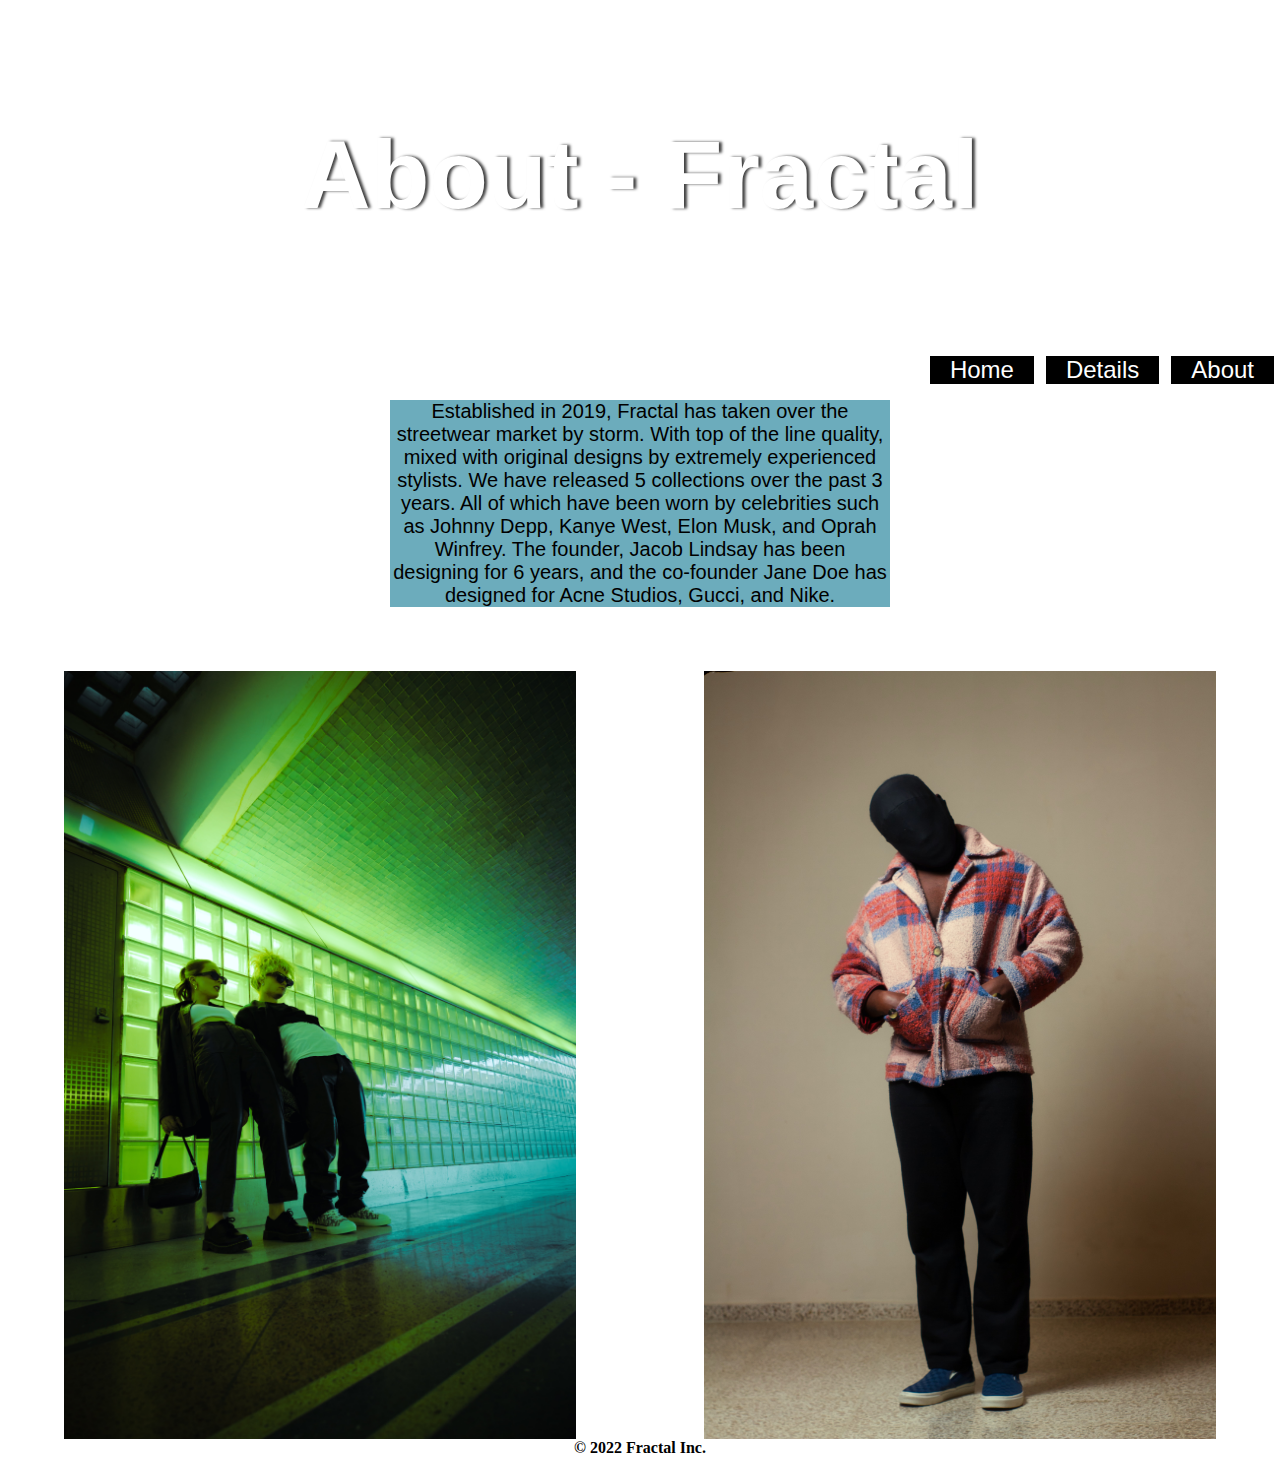
==== about.html @ 5576c9c0 "first commit" ====
<!DOCTYPE html>
<html lang="en">

<head>
    <meta charset="UTF-8">
    <meta http-equiv="X-UA-Compatible" content="IE=edge">
    <meta name="viewport" content="width=device-width, initial-scale=1.0">
    <link rel="stylesheet" href="css/style.css">
    <link rel="stylesheet" href="http://cdnjs.cloudflare.com/ajax/libs/font-awesome/4.7.0/css/font-awesome.min.css">
    <title>Fractal</title>
</head>

<body>

    <div class="main">

        <header>
            <div class="hero-about">
                <h1>About - Fractal</h1>
            </div>
    </div>
    <nav id="nav">
        <ul class="menu">
            <li class="menu-icon" onclick="toggleMenu()"><a href=#><i class="fa fa-bars"></i></a></li>
            <li><a href="index.html">Home</a></li>
            <li><a href="details.html">Details</a></li>
            <li><a href="about.html">About</a></li>
        </ul>
    </nav>
    </header>

    <div class="main">

        <div class="description-about">
            <p>
                Established in 2019, Fractal has taken over the streetwear market by storm.
                With top of the line quality, mixed with original designs by extremely experienced
                stylists. We have released 5 collections over the past 3 years. All of which have been
                worn by celebrities such as Johnny Depp, Kanye West, Elon Musk, and Oprah Winfrey.
                The founder, Jacob Lindsay has been designing for 6 years, and the co-founder Jane Doe
                has designed for Acne Studios, Gucci, and Nike.
            </p>
        </div>

        <div class="gallery-about">
            <img src="imgs/reed-geiger-doI5pAwhAkQ-unsplash.jpg" alt="Image by Geiger Reed on Unsplash.com">
            <img src="imgs/oswald-elsaboath-RsHv2SEZnMw-unsplash.jpg" alt="Image by Elsaboath Oswald on Unsplash.com">
        </div>


    </div>

    <div class="footer">
        <h4>&copy; 2022 Fractal Inc.
    </div>

</body>

<script type="text/javascript" src="script.js">

</script>

</html>
---- css/style.css ----
@import url('https://fonts.googleapis.com/css2?family=Josefin+Sans&display=swap');

* {   
    margin: 0;
    padding: 0;
}

.hero img {
    width: 100%;
    height: 400px;
    object-fit: cover;
    -webkit-transition: all 0.7s ease-in-out;
    transition: all 0.7s ease-in-out;
}

.hero {
    background-image: url(imgs/queens-IxbXILf6EyQ-unsplash.jpg);
    font-family: 'Josefin Sans', sans-serif;
    text-shadow: 3px 0 3px rgb(65, 65, 65);
    color: white;
    font-size: 7.2rem;
    width: 100%;
    background-size: cover;
    height: 300px;
    display: flex;
    justify-content: center;
    align-items: center;
    -webkit-transition: all 0.7s ease-in-out;
    transition: all 0.7s ease-in-out;
}
.hero-details {
    background-image: url(imgs/marcel-strauss-pWTSPGQtyZY-unsplash.jpg);
    font-family: 'Segoe UI', Tahoma, Geneva, Verdana, sans-serif;
    width: 100%;
    background-size:cover;
    background-position: 0 - 100;
    text-shadow: 3px 0 3px rgb(65, 65, 65);
    color: white;
    font-size: 3rem;
    height: 300px;
    display: flex;
    justify-content: center;
    align-items: center;
    -webkit-transition: all 0.7s ease-in-out;
    transition: all 0.7s ease-in-out;
}

.hero-about {
    background-image: url(imgs/omar-prestwich-jLEGurepDco-unsplash.jpg);
    font-family: 'Segoe UI', Tahoma, Geneva, Verdana, sans-serif;
    width: 100%;
    background-size:cover;
    background-position: 0px;
    text-shadow: 3px 0 3px rgb(65, 65, 65);
    color: white;
    font-size: 3rem;
    height: 350px;
    display: flex;
    justify-content: center;
    align-items: center;
    -webkit-transition: all 0.7s ease-in-out;
    transition: all 0.7s ease-in-out;
}

.menu{
    list-style-type: none;
    display: flex;
    justify-content: right;
    flex-wrap: wrap;
    margin-bottom: 10px;
    -webkit-transition: all 0.7s ease-in-out;
    transition: all 0.7s ease-in-out;
}

.menu li{
    border: 1px solid white;
    margin: 5px;
    background-color: rgb(0, 0, 0);
    -webkit-transition: all 0.7s ease-in-out;
    transition: all 0.7s ease-in-out;
}
.menu li a {
    text-align: center;
    color: white;
    background-color: rgb(0, 0, 0);
    font-family: 'Segoe UI', Tahoma, Geneva, Verdana, sans-serif;
    text-decoration: none;
    margin: 20px;
    font-size: 1.5rem;
    -webkit-transition: all 0.7s ease-in-out;
    transition: all 0.7s ease-in-out;
}
.menu-icon {
    display: none;
}

.description {
    display: flex;
    margin: auto;
    justify-content: center;
    width: 90%;
    font-size: 2.4rem;
    font-family: 'Segoe UI', Tahoma, Geneva, Verdana, sans-serif;
    background-color: rgba(220, 20, 60, 0.884);
    margin-bottom: 20px;
    color: white;
    text-shadow: 1px 0 4px rgb(27, 27, 27);
    text-align: center;
    -webkit-transition: all 0.7s ease-in-out;
    transition: all 0.7s ease-in-out;
}

.description-about {
    font-family: 'Segoe UI', Tahoma, Geneva, Verdana, sans-serif;
    width: 500px;
    margin: auto;
    font-size: 20px;
    text-align: center;
    background-color: rgba(0, 111, 139, 0.575);
    -webkit-transition: all 0.7s ease-in-out;
    transition: all 0.7s ease-in-out;
}

.description-details {
    font-family: 'Segoe UI', Tahoma, Geneva, Verdana, sans-serif;
    display: grid;
    grid-template-columns: repeat(1, 1fr);
    font-size: 1.4rem;
    gap: 20px;
    color: white;
    background-color: hsla(180, 100%, 27%, 0.329);
    text-align: center;
    text-shadow: 1px 0 8px black;
    -webkit-transition: all 0.7s ease-in-out;
    transition: all 0.7s ease-in-out;
}

.description-details img{
    width: 70%;
    height: 300px;
    object-fit: cover;
    -webkit-transition: all 0.7s ease-in-out;
    transition: all 0.7s ease-in-out;
}

.main-photo-details {
    height: 700px;
    width: 100%;
    background-image: url(imgs/autri-taheri-QAwtEAY6V8I-unsplash.jpg);
    text-align: center;
    display: flex;
    justify-content: center;
    align-items: center;
    background-size: cover;
    background-position: center;
    color: white;
    font-family: 'Segoe UI', Tahoma, Geneva, Verdana, sans-serif;
    font-size: 25px;
    -webkit-transition: all 0.7s ease-in-out;
    transition: all 0.7s ease-in-out;
}

.showcase-gallery{
    margin: 0;
    padding: 0;
    display: grid;
    gap: 20px;
    grid-template-columns: repeat(3, 1fr);
    -webkit-transition: all 0.7s ease-in-out;
    transition: all 0.7s ease-in-out;
}
.product-item {
    margin: 0;
    padding: 0;
    display: grid;
    justify-content: center;
    gap: 0px;
    grid-template-columns: repeat(1, 1fr);
    -webkit-transition: all 0.7s ease-in-out;
    transition: all 0.7s ease-in-out;
}

.product-item img{
    padding: 0;
    margin: 0;
    width: 100%;
    height: 300px;
    object-fit: cover;
    -webkit-transition: all 0.7s ease-in-out;
    transition: all 0.7s ease-in-out;
}

.product-title h4{
    text-align: center;
}

.showcase-item img{
    padding: 0;
    margin: 0;
    width: 100%;
    height: 80%;
    object-fit: cover;
    -webkit-transition: all 0.7s ease-in-out;
    transition: all 0.7s ease-in-out;
}

.showcase-gallery h4 {
    text-align: center;
    font-family: 'Josefin Sans', sans-serif;
    font-size: 40px;
    -webkit-transition: all 0.7s ease-in-out;
    transition: all 0.7s ease-in-out;
}

.gallery-about {
    margin-top: 5%;
    display: grid;
    grid-template-columns: repeat(2, 1fr);
    -webkit-transition: all 0.7s ease-in-out;
    transition: all 0.7s ease-in-out;
}
.gallery-about img {
    display: flex;
    margin: auto;  
    width: 80%;
    -webkit-transition: all 0.7s ease-in-out;
    transition: all 0.7s ease-in-out;
}

.footer {
    margin: auto;
    text-align: center;
    -webkit-transition: all 0.7s ease-in-out;
    transition: all 0.7s ease-in-out;
}


@media screen and (min-width:769px) and (max-width:1024px){
    .description{
        display: flex;
        justify-content: center;
        width: auto;
        font-size: 1.9rem;
        text-align: center;
        -webkit-transition: all 0.7s ease-in-out;
        transition: all 0.7s ease-in-out;
    }
    .hero{
        font-size: 7.3rem;
        height: 300px;
        -webkit-transition: all 0.7s ease-in-out;
        transition: all 0.7s ease-in-out;
    }
    .hero-details{
        font-size: 2rem;
        height: 250px;
        -webkit-transition: all 0.7s ease-in-out;
        transition: all 0.7s ease-in-out;
    }
    .description-details {
        grid-template-columns: repeat(1, 1fr);
        font-size: 1rem;
        -webkit-transition: all 0.7s ease-in-out;
        transition: all 0.7s ease-in-out;
    }
    .description-details img{
        width: 70%;
        height: 300px;
        object-fit: cover;
        gap: 0px;
        -webkit-transition: all 0.7s ease-in-out;
        transition: all 0.7s ease-in-out;
    }
    .hero-about{
        font-size: 2.6rem;
        height: 300px;
        -webkit-transition: all 0.7s ease-in-out;
        transition: all 0.7s ease-in-out;
    }
    .gallery-about img {
        width: 70%;
        -webkit-transition: all 0.7s ease-in-out;
        transition: all 0.7s ease-in-out;
    }

}

@media screen and (min-width:481px) and (max-width:768px) {
    .hero {
        font-size: 4rem;
        height: 200px;
        -webkit-transition: all 0.7s ease-in-out;
        transition: all 0.7s ease-in-out;
    }
    .showcase-gallery{
        grid-template-columns: repeat(1, 1fr);
        -webkit-transition: all 0.7s ease-in-out;
        transition: all 0.7s ease-in-out;
    }
    .showcase-gallery img{
        display: flex;
        justify-content: center;
        margin: auto;
        width: 60%;
        -webkit-transition: all 0.7s ease-in-out;
        transition: all 0.7s ease-in-out;
    }
    .description{
        display: flex;
        justify-content: center;
        width: auto;
        font-size: 1.5rem;
        text-align: center;
        -webkit-transition: all 0.7s ease-in-out;
        transition: all 0.7s ease-in-out;
    }
    .hero-details{
        font-size: 1.4rem;
        height: 200px;
        -webkit-transition: all 0.7s ease-in-out;
        transition: all 0.7s ease-in-out;
    }
    .description-details{
        font-size: 1.3rem;
        display: grid;
        grid-template-columns: repeat(1, 2fr);
        -webkit-transition: all 0.7s ease-in-out;
        transition: all 0.7s ease-in-out;
    }
    .description-details img{
        width:50%;
        height: 200px;
        -webkit-transition: all 0.7s ease-in-out;
        transition: all 0.7s ease-in-out;
    }
    .hero-about {
        height: 200px;
        font-size: 2rem;
        -webkit-transition: all 0.5s ease-in-out;
        transition: all 0.7s ease-in-out;
    }
    .gallery-about {
        grid-template-columns: repeat(1, 1fr);
        gap: 30px;
        -webkit-transition: all 0.7s ease-in-out;
        transition: all 0.7s ease-in-out;
    }
    .gallery-about img{
        width: 70%;
        -webkit-transition: all 0.7s ease-in-out;
        transition: all 0.7s ease-in-out;
    }
}

@media screen and (min-width:320px) and (max-width:480px) {
    .menu-icon {
        display: block;
        width: 25px;
        -webkit-transition: all 0.7s ease-in-out;
        transition: all 0.7s ease-in-out;
    }
    .menu li{
        flex-basis: 100%;
        border: 2px solid white;
        -webkit-transition: all 0.7s ease-in-out;
        transition: all 0.7s ease-in-out;       
    }
    nav {
        height: 50px;
        overflow: hidden;
        -webkit-transition: all 0.5s ease-in-out;
        transition: all 0.7s ease-in-out;
    }
    .nav-expanded {
        height: 170px;  
        -webkit-transition: all 0.7s ease-in-out;
        transition: all 0.7s ease-in-out; 
    }
    .hero{
        font-size: 40px;
        height: 120px;
        -webkit-transition: all 0.7s ease-in-out;
        transition: all 0.7s ease-in-out;
    }
    .hero-details{
        font-size: 1.1rem;
        height: 100px;
        -webkit-transition: all 0.7s ease-in-out;
        transition: all 0.7s ease-in-out;
    }
    .description{
        display: flex;
        justify-content: center;
        width: auto;
        font-size: 1.5rem;
        text-align: center;
        -webkit-transition: all 0.7s ease-in-out;
        transition: all 0.7s ease-in-out;
    }
    .description-details {
        grid-template-columns: repeat(1, 1fr);
        gap: 10px;
        text-align: center;
        font-size: 0.87rem;
        -webkit-transition: all 0.7s ease-in-out;
        transition: all 0.7s ease-in-out;
    }
    .description-details img{
        width: 70%;
        height: 200px;
        -webkit-transition: all 0.7s ease-in-out;
        transition: all 0.7s ease-in-out;
    }
    .showcase-gallery{
        grid-template-columns: repeat(1, 1fr);
        margin: 0px;
        -webkit-transition: all 0.7s ease-in-out;
        transition: all 0.7s ease-in-out;
    }
    .showcase-gallery img{
        display: flex;
        justify-content: center;
        margin: auto;
        width: 80%;
        -webkit-transition: all 0.7s ease-in-out;
        transition: all 0.7s ease-in-out;
    }
    .footer{
        margin-top: 40%;
    }
    .hero-about{
        text-align: center;
        font-size: 1.3rem;
        height: 150px;
        -webkit-transition: all 0.7s ease-in-out;
        transition: all 0.7s ease-in-out;
    }
    .gallery-about {
        grid-template-columns: repeat(1, 1fr);
        gap: 20px;
        -webkit-transition: all 0.7s ease-in-out;
        transition: all 0.7s ease-in-out;
    }
    .gallery-about img{
        width: 75%;
        -webkit-transition: all 0.7s ease-in-out;
        transition: all 0.7s ease-in-out;
    }
    .description-about {
        width: 90%;
        -webkit-transition: all 0.7s ease-in-out;
        transition: all 0.7s ease-in-out;
    }


}
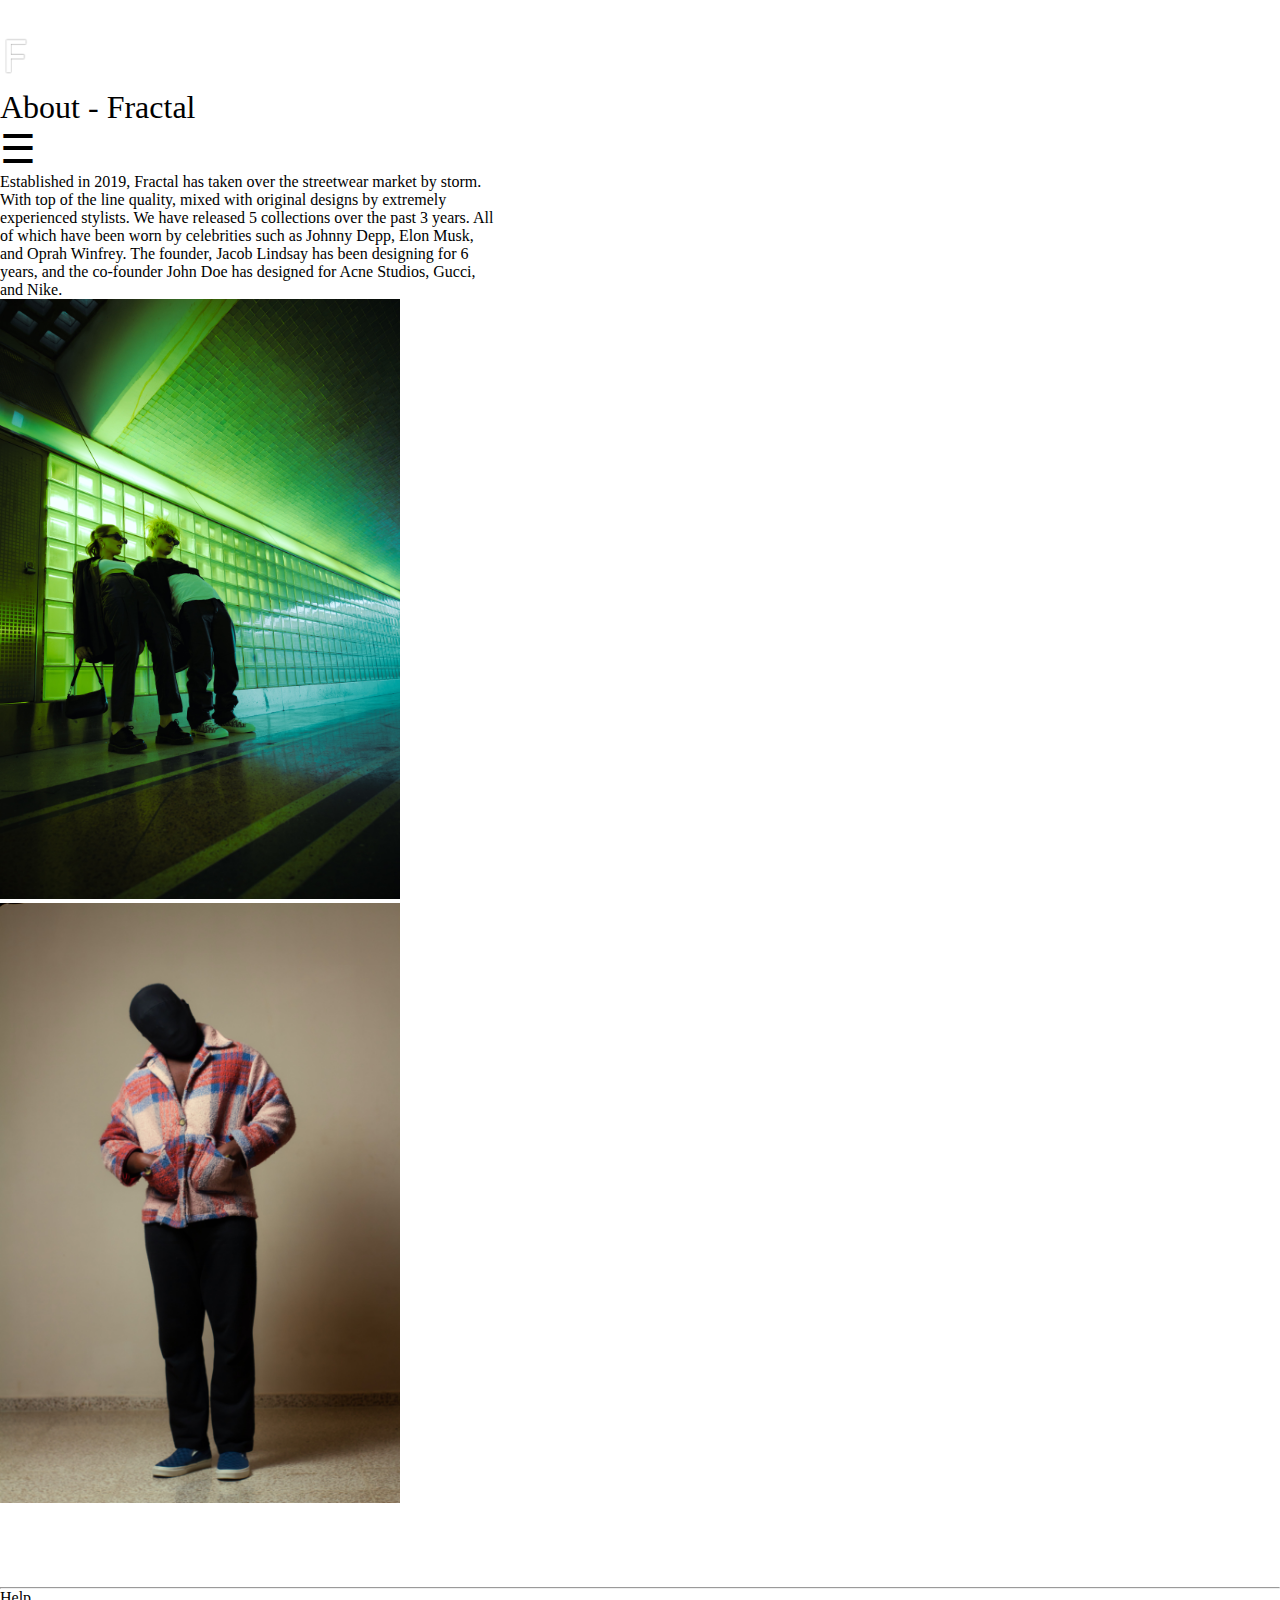
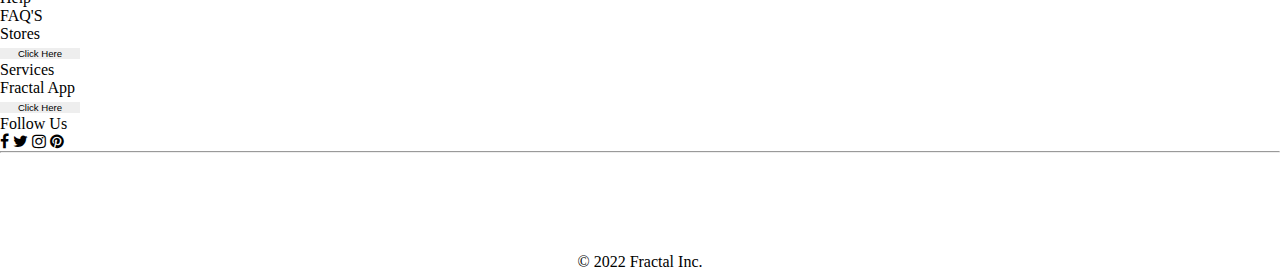
==== commit 6150c51b: "publishing site" ====
--- a/about.html
+++ b/about.html
@@ -5,8 +5,11 @@
     <meta charset="UTF-8">
     <meta http-equiv="X-UA-Compatible" content="IE=edge">
     <meta name="viewport" content="width=device-width, initial-scale=1.0">
+    <link href="https://cdn.jsdelivr.net/npm/bootstrap@5.0.2/dist/css/bootstrap.min.css" rel="stylesheet"
+        integrity="sha384-EVSTQN3/azprG1Anm3QDgpJLIm9Nao0Yz1ztcQTwFspd3yD65VohhpuuCOmLASjC" crossorigin="anonymous">
     <link rel="stylesheet" href="css/style.css">
     <link rel="stylesheet" href="http://cdnjs.cloudflare.com/ajax/libs/font-awesome/4.7.0/css/font-awesome.min.css">
+    <link rel="icon" href="imgs/Fractal-F2x.png">
     <title>Fractal</title>
 </head>
 
@@ -14,45 +17,116 @@
 
     <div class="main">
 
-        <header>
-            <div class="hero-about">
-                <h1>About - Fractal</h1>
+
+        <div id="top" class="container-fluid">
+            <div class="row">
+                <div class="col-sm-3">
+                    <a href="index.html">
+                        <img class="d-block img-fluid" id="icon-fractal" src="imgs/Fractal-F2x.png" alt="" width="30px">
+                    </a>
+                </div>
             </div>
-    </div>
-    <nav id="nav">
-        <ul class="menu">
-            <li class="menu-icon" onclick="toggleMenu()"><a href=#><i class="fa fa-bars"></i></a></li>
-            <li><a href="index.html">Home</a></li>
-            <li><a href="details.html">Details</a></li>
-            <li><a href="about.html">About</a></li>
-        </ul>
-    </nav>
-    </header>
-
-    <div class="main">
-
-        <div class="description-about">
-            <p>
-                Established in 2019, Fractal has taken over the streetwear market by storm.
-                With top of the line quality, mixed with original designs by extremely experienced
-                stylists. We have released 5 collections over the past 3 years. All of which have been
-                worn by celebrities such as Johnny Depp, Kanye West, Elon Musk, and Oprah Winfrey.
-                The founder, Jacob Lindsay has been designing for 6 years, and the co-founder Jane Doe
-                has designed for Acne Studios, Gucci, and Nike.
-            </p>
         </div>
 
-        <div class="gallery-about">
-            <img src="imgs/reed-geiger-doI5pAwhAkQ-unsplash.jpg" alt="Image by Geiger Reed on Unsplash.com">
-            <img src="imgs/oswald-elsaboath-RsHv2SEZnMw-unsplash.jpg" alt="Image by Elsaboath Oswald on Unsplash.com">
+        <div id="mySidenav" class="sidenav">
+            <h1 class="text-center" id="hero">Fractal</h1>
+            <a href="javascript:void(0)" class="closebtn" onclick="closeNav()">&times;
+            </a>
+            <a class="active" href="index.html">Home</a>
+            <a href="about.html">About</a>
+            <a href="products.html">Products</a>
+            <a href="help.html">Help</a>
+            <a href="services.html">Services</a>
         </div>
 
 
-    </div>
 
-    <div class="footer">
-        <h4>&copy; 2022 Fractal Inc.
-    </div>
+        <div id="main">
+
+            <div class="text-center">
+                <h1>About - Fractal</h1>
+            </div>
+
+            <div class="container-fluid">
+                <div class="row">
+                    <div class="col-sm-2">
+                        <span id="sidebar" style="font-size: 40px; cursor: pointer;" onclick="openNav()">&#9776</span>
+                    </div>
+                </div>
+            </div>
+
+            <div class="topnav" id="myTopnav">
+                <a class="active" href="index.html"><img src="imgs/Fractal-F2x.png" alt="" width="20px"></a>
+                <a href="about.html">About</a>
+                <a href="products.html">Products</a>
+                <a href="help.html">Help</a>
+                <a href="services.html">Services</a>
+                <a href="javascript:void(0);" class="icon" onclick="toggleMenu()"><i class="fa fa-bars"></i></a>
+            </div>
+
+
+            <div class="main">
+
+                <div id="description-about" class="container-fluid">
+                    <p class="text-start">
+                        Established in 2019, Fractal has taken over the streetwear market by storm.
+                        With top of the line quality, mixed with original designs by extremely experienced
+                        stylists. We have released 5 collections over the past 3 years. All of which have been
+                        worn by celebrities such as Johnny Depp, Elon Musk, and Oprah Winfrey.
+                        The founder, Jacob Lindsay has been designing for 6 years, and the co-founder John Doe
+                        has designed for Acne Studios, Gucci, and Nike.
+                    </p>
+                </div>
+
+
+                <div class="container-fluid">
+                    <div class="row">
+                        <div class="col-sm-6">
+                            <img class="mx-auto d-block img-fluid" src="imgs/reed-geiger-doI5pAwhAkQ-unsplash.jpg"
+                                alt="Image by Geiger Reed on Unsplash.com" width="400px">
+                        </div>
+                        <div class="col-sm-6">
+                            <img class="mx-auto d-block img-fluid" src="imgs/oswald-elsaboath-RsHv2SEZnMw-unsplash.jpg"
+                                alt="Image by Elsaboath Oswald on Unsplash.com" width="400px">
+
+                        </div>
+                    </div>
+                </div>
+
+                <div id="bottom-nav" class="container-fluid">
+                    <hr>
+                    <div class="row">
+                        <div class="col-sm-4 text-center">
+                            <p>Help</p>
+                            <p>FAQ'S</p>
+                            <p>Stores</p>
+                            <a href="help.html"><button id="btn-bottom-nav" type="button" class="btn btn-dark">Click Here</button></a>
+                        </div>
+                        <div class="col-sm-4 text-center">
+                            <p>Services</p>
+                            <p>Fractal App</p>
+                            <a href="services.html"><button id="btn-bottom-nav" type="button" class="btn btn-dark">Click Here</button></a>
+                        </div>
+                        <div class="col-sm-4 text-center">
+                            <p>Follow Us</p>
+                            <div class="icons">
+                                <a id="icon" href="#" class="fa fa-facebook"></a>
+                                <a id="icon" href="#" class="fa fa-twitter"></a>
+                                <a id="icon" href="#" class="fa fa-instagram"></a>
+                                <a id="icon" href="#" class="fa fa-pinterest"></a>
+                            </div>
+                        </div>
+                    </div>
+                    <hr>
+                </div>
+
+
+
+            </div>
+
+            <div class="footer">
+                <h4>&copy; 2022 Fractal Inc.
+            </div>
 
 </body>
 
--- a/css/style.css
+++ b/css/style.css
@@ -1,456 +1,504 @@
-@import url('https://fonts.googleapis.com/css2?family=Josefin+Sans&display=swap');
-
-* {   
+* {
     margin: 0;
     padding: 0;
-}
-
-.hero img {
-    width: 100%;
-    height: 400px;
+    box-sizing: border-box;
+}
+
+h1,
+h2,
+h3,
+h4,
+h5,
+h6,
+p {
+    font-weight: 200;
+}
+
+#top {
+    margin-top: 2rem;
+}
+
+a {
+    text-decoration: none;
+    color: black;
+}
+
+.topnav {
+    overflow: hidden;
+    background-color: #333;
+}
+
+.topnav a {
+    float: left;
+    display: block;
+    color: #f2f2f2;
+    text-align: center;
+    padding: 14px 16px;
+    text-decoration: none;
+    font-size: 17px;
+    height: 3.5rem;
+}
+
+.topnav a:hover {
+    background-color: #ddd;
+    color: black;
+}
+
+.topnav a.active {
+    color: white;
+}
+
+.topnav .icon {
+    display: none;
+}
+
+@media screen and (max-width: 600px) {
+    .topnav a:not(:first-child) {
+        display: none;
+    }
+
+    .topnav a.icon {
+        float: right;
+        display: block;
+    }
+
+    #sidebar {
+        display: none;
+    }
+}
+
+@media screen and (max-width: 600px) {
+    .topnav.responsive.icon {
+        position: absolute;
+        right: 0;
+        top: 0;
+    }
+
+    .topnav.responsive a {
+        float: none;
+        display: block;
+        text-align: left;
+    }
+
+    #top {
+        display: none;
+    }
+}
+
+@media screen and (min-width: 600px) {
+    .topnav {
+        display: none;
+    }
+}
+
+.sidenav {
+    height: 100%;
+    width: 0;
+    position: fixed;
+    z-index: 1;
+    top: 0;
+    left: 0;
+    background-color: #111;
+    overflow-x: hidden;
+    transition: 0.5s;
+    padding-top: 60px;
+}
+
+.sidenav a {
+    padding: 12px 12px 12px 32px;
+    text-decoration: none;
+    font-size: 25px;
+    color: #818181;
+    display: block;
+    transition: 0.3s;
+}
+
+.sidenav a:hover {
+    color: #f1f1f1;
+}
+
+.sidenav .closebtn {
+    position: absolute;
+    top: 0;
+    right: 25px;
+    font-size: 36px;
+    margin-left: 50px;
+}
+
+#video-hero {
+    position: relative;
+    right: 0;
+    bottom: 0;
+    min-width: 100%;
+    min-height: 100%;
+}
+
+#img-gallery {
+    width: 40%;
+    margin-top: 2rem;
+    border-radius: 10%;
+}
+
+#gallery-jewlery {
+    margin-bottom: 40px;
+}
+
+#gallery {
+    margin-top: 4rem;
+}
+
+#text-hidden {
+    opacity: 0;
+    font-size: 2rem;
+    font-weight: 200;
+}
+
+#img-gallery:hover+#text-hidden {
+    opacity: 100;
+    transition: all 1s ease;
+}
+
+#img-gallery:hover {
+    cursor: pointer;
+    animation: img-hover 3s ease-in-out;
+}
+
+@keyframes img-hover {
+    0% {
+        color: #111;
+    }
+
+    50% {
+        color: #111;
+    }
+}
+
+.content {
+    position: static;
+    bottom: 64%;
+    color: white;
+    width: 100%;
+    text-align: center;
+}
+
+#img-shoe {
+    margin-top: 2rem;
+    margin-bottom: 2rem;
+}
+
+#icon {
+    color: black;
+    text-decoration: none;
+}
+
+#bottom-nav {
+    margin-top: 5rem;
+}
+
+#btn-bottom-nav {
+    width: 5rem;
+    font-size: 0.6rem;
+    background-color: #11111112;
+    border: none;
+    color: black;
+}
+
+.dark-mode {
+    background-color: #111;
+    color: #ddd;
+    transition: 0.5s all ease-in-out;
+}
+
+#btn-dark-mode {
+    width: 80px;
+    font-size: 0.5rem;
+}
+
+header {
+    margin-bottom: 2rem;
+}
+
+.content h1 {
+    font-size: 4rem;
+}
+
+#img-footer {
     object-fit: cover;
-    -webkit-transition: all 0.7s ease-in-out;
-    transition: all 0.7s ease-in-out;
-}
-
-.hero {
-    background-image: url(imgs/queens-IxbXILf6EyQ-unsplash.jpg);
-    font-family: 'Josefin Sans', sans-serif;
-    text-shadow: 3px 0 3px rgb(65, 65, 65);
-    color: white;
-    font-size: 7.2rem;
-    width: 100%;
-    background-size: cover;
-    height: 300px;
+    height: 500px;
+}
+
+.container:hover {
+    opacity: 80%;
+    text-align: center;
+    cursor: pointer;
+    transition: all 0.5s ease-in-out;
+}
+
+#product-header-image {
+    width: 100%;
+    height: 60vh;
+    object-fit: cover;
+    object-position: center;
+}
+
+
+.product {
+    position: relative;
+    overflow: hidden;
+    padding: 20px;
+}
+
+.product-category {
+    padding: 0 10vw;
+    font-size: 30px;
+    font-weight: 500;
+    margin-bottom: 40px;
+}
+
+.product-container {
+    padding: 0 10vw;
+    display: flex;
+    overflow-x: auto;
+    scroll-behavior: smooth;
+}
+
+.product-container::-webkit-scrollbar {
+    display: none;
+}
+
+.product-card {
+    flex: 0 0 auto;
+    width: 250px;
+    height: 450px;
+    margin-right: 40px;
+}
+
+.product-image {
+    position: relative;
+    width: 100%;
+    height: 140px;
+    overflow: hidden;
+}
+
+.product-thumb {
+    width: 100%;
+    height: 100%;
+    object-fit: cover;
+}
+
+.discount-tag {
+    position: absolute;
+    background-color: #fff;
+    padding: 5px;
+    border-radius: 5px;
+    color: blue;
+    right: 10px;
+    top: 10px;
+}
+
+#card-btn {
+    position: absolute;
+    bottom: 10px;
+    left: 50%;
+    transform: translateX(-50%);
+    padding: 10px;
+    width: 90%;
+    border: none;
+    outline: none;
+    background: #fff;
+    color: #111;
+    border-radius: 5px;
+    transition: 0.5s;
+    cursor: pointer;
+    opacity: 0;
+}
+
+.product-card:hover #card-btn {
+    opacity: 1;
+}
+
+.product-info {
+    width: 100%;
+    padding-top: 10px;
+}
+
+.product-short-description {
+    width: 100%;
+    line-height: 20px;
+    overflow: hidden;
+    opacity: 0.5;
+    margin: 5px 0;
+}
+
+.price {
+    font-weight: 900;
+    font-size: 20px;
+}
+
+.actual-price {
+    margin-left: 20px;
+    opacity: 0.5;
+    text-decoration: line-through;
+}
+
+.pre-btn,
+.nxt-btn {
+    border: none;
+    width: 5vw;
+    position: absolute;
+    bottom: 50%;
     display: flex;
     justify-content: center;
     align-items: center;
-    -webkit-transition: all 0.7s ease-in-out;
-    transition: all 0.7s ease-in-out;
-}
-.hero-details {
-    background-image: url(imgs/marcel-strauss-pWTSPGQtyZY-unsplash.jpg);
-    font-family: 'Segoe UI', Tahoma, Geneva, Verdana, sans-serif;
-    width: 100%;
-    background-size:cover;
-    background-position: 0 - 100;
-    text-shadow: 3px 0 3px rgb(65, 65, 65);
-    color: white;
-    font-size: 3rem;
-    height: 300px;
-    display: flex;
-    justify-content: center;
-    align-items: center;
-    -webkit-transition: all 0.7s ease-in-out;
-    transition: all 0.7s ease-in-out;
-}
-
-.hero-about {
-    background-image: url(imgs/omar-prestwich-jLEGurepDco-unsplash.jpg);
-    font-family: 'Segoe UI', Tahoma, Geneva, Verdana, sans-serif;
-    width: 100%;
-    background-size:cover;
-    background-position: 0px;
-    text-shadow: 3px 0 3px rgb(65, 65, 65);
-    color: white;
-    font-size: 3rem;
-    height: 350px;
-    display: flex;
-    justify-content: center;
-    align-items: center;
-    -webkit-transition: all 0.7s ease-in-out;
-    transition: all 0.7s ease-in-out;
-}
-
-.menu{
-    list-style-type: none;
-    display: flex;
-    justify-content: right;
-    flex-wrap: wrap;
-    margin-bottom: 10px;
-    -webkit-transition: all 0.7s ease-in-out;
-    transition: all 0.7s ease-in-out;
-}
-
-.menu li{
-    border: 1px solid white;
-    margin: 5px;
-    background-color: rgb(0, 0, 0);
-    -webkit-transition: all 0.7s ease-in-out;
-    transition: all 0.7s ease-in-out;
-}
-.menu li a {
-    text-align: center;
-    color: white;
-    background-color: rgb(0, 0, 0);
-    font-family: 'Segoe UI', Tahoma, Geneva, Verdana, sans-serif;
-    text-decoration: none;
-    margin: 20px;
-    font-size: 1.5rem;
-    -webkit-transition: all 0.7s ease-in-out;
-    transition: all 0.7s ease-in-out;
-}
-.menu-icon {
-    display: none;
-}
-
-.description {
-    display: flex;
-    margin: auto;
-    justify-content: center;
-    width: 90%;
-    font-size: 2.4rem;
-    font-family: 'Segoe UI', Tahoma, Geneva, Verdana, sans-serif;
-    background-color: rgba(220, 20, 60, 0.884);
-    margin-bottom: 20px;
-    color: white;
-    text-shadow: 1px 0 4px rgb(27, 27, 27);
-    text-align: center;
-    -webkit-transition: all 0.7s ease-in-out;
-    transition: all 0.7s ease-in-out;
-}
-
-.description-about {
-    font-family: 'Segoe UI', Tahoma, Geneva, Verdana, sans-serif;
-    width: 500px;
-    margin: auto;
-    font-size: 20px;
-    text-align: center;
-    background-color: rgba(0, 111, 139, 0.575);
-    -webkit-transition: all 0.7s ease-in-out;
-    transition: all 0.7s ease-in-out;
-}
-
-.description-details {
-    font-family: 'Segoe UI', Tahoma, Geneva, Verdana, sans-serif;
-    display: grid;
-    grid-template-columns: repeat(1, 1fr);
-    font-size: 1.4rem;
-    gap: 20px;
-    color: white;
-    background-color: hsla(180, 100%, 27%, 0.329);
-    text-align: center;
-    text-shadow: 1px 0 8px black;
-    -webkit-transition: all 0.7s ease-in-out;
-    transition: all 0.7s ease-in-out;
-}
-
-.description-details img{
-    width: 70%;
-    height: 300px;
-    object-fit: cover;
-    -webkit-transition: all 0.7s ease-in-out;
-    transition: all 0.7s ease-in-out;
-}
-
-.main-photo-details {
-    height: 700px;
-    width: 100%;
-    background-image: url(imgs/autri-taheri-QAwtEAY6V8I-unsplash.jpg);
-    text-align: center;
-    display: flex;
-    justify-content: center;
-    align-items: center;
-    background-size: cover;
-    background-position: center;
-    color: white;
-    font-family: 'Segoe UI', Tahoma, Geneva, Verdana, sans-serif;
-    font-size: 25px;
-    -webkit-transition: all 0.7s ease-in-out;
-    transition: all 0.7s ease-in-out;
-}
-
-.showcase-gallery{
-    margin: 0;
-    padding: 0;
-    display: grid;
-    gap: 20px;
-    grid-template-columns: repeat(3, 1fr);
-    -webkit-transition: all 0.7s ease-in-out;
-    transition: all 0.7s ease-in-out;
-}
-.product-item {
-    margin: 0;
-    padding: 0;
-    display: grid;
-    justify-content: center;
-    gap: 0px;
-    grid-template-columns: repeat(1, 1fr);
-    -webkit-transition: all 0.7s ease-in-out;
-    transition: all 0.7s ease-in-out;
-}
-
-.product-item img{
-    padding: 0;
-    margin: 0;
-    width: 100%;
-    height: 300px;
-    object-fit: cover;
-    -webkit-transition: all 0.7s ease-in-out;
-    transition: all 0.7s ease-in-out;
-}
-
-.product-title h4{
-    text-align: center;
-}
-
-.showcase-item img{
-    padding: 0;
-    margin: 0;
-    width: 100%;
-    height: 80%;
-    object-fit: cover;
-    -webkit-transition: all 0.7s ease-in-out;
-    transition: all 0.7s ease-in-out;
-}
-
-.showcase-gallery h4 {
-    text-align: center;
-    font-family: 'Josefin Sans', sans-serif;
-    font-size: 40px;
-    -webkit-transition: all 0.7s ease-in-out;
-    transition: all 0.7s ease-in-out;
-}
-
-.gallery-about {
-    margin-top: 5%;
+    cursor: pointer;
+    z-index: 9;
+}
+
+.collection-container {
+    left: 0;
+}
+
+.pre-btn {
+    left: 0;
+}
+
+.nxt-btn {
+    right: 0;
+}
+
+.collection-container {
+    width: 100%;
     display: grid;
     grid-template-columns: repeat(2, 1fr);
-    -webkit-transition: all 0.7s ease-in-out;
-    transition: all 0.7s ease-in-out;
-}
-.gallery-about img {
-    display: flex;
-    margin: auto;  
+    grid-gap: 10px;
+}
+
+.collection {
+    position: relative;
+}
+
+.collection img {
+    width: 100%;
+    height: 100%;
+    object-fit: cover;
+}
+
+.collection p {
+    position: absolute;
+    top: 50%;
+    left: 50%;
+    transform: translate(-50%, -50%);
+    text-align: center;
+    color: #fff;
+    font-size: 50px;
+}
+
+.collection:nth-child(3) {
+    grid-column: span 2;
+    margin-bottom: 10px;
+}
+
+#product-gallery-all {
+    width: 90vw;
+}
+
+
+.modal {
+    display: none;
+    position: fixed;
+    z-index: 1;
+    padding-top: 100px;
+    left: 0;
+    top: 0;
+    width: 100%;
+    height: 100%;
+    overflow: auto;
+    background-color: rgb(0, 0, 0);
+    background-color: rgba(0, 0, 0, 0.9);
+}
+
+.myImages:hover {
+    cursor: pointer;
+    opacity: 0.7;
+}
+
+.myImages {
+    transition: 0.5s all ease;
+    height: 200px;
+    width: 250px;
+    object-fit: cover;
+    object-position: center;
+}
+
+@media screen and (max-width: 900px) {
+    .myImages {
+        width: 25vw;
+        height: 15vh;
+    }
+}
+
+@media screen and (max-width: 575px) {
+    .myImages {
+        width: 55vw;
+        height: 20vh;
+    }
+}
+
+#btn-cart {
+    width: 50px;
+    text-align: center;
+}
+
+.modal-content {
+    margin: auto;
+    display: block;
     width: 80%;
-    -webkit-transition: all 0.7s ease-in-out;
-    transition: all 0.7s ease-in-out;
+    max-width: 700px;
+}
+
+.modal-close {
+    position: absolute;
+    top: 15px;
+    right: 35px;
+    color: #f1f1f1;
+    font-size: 40px;
+    font-weight: bold;
+    transition: 0.3s;
+    cursor: pointer;
+}
+
+@media only screen and (max-width: 700px) {
+    .modal-content {
+        width: 100%;
+    }
+}
+
+.product-video {
+    margin-top: 5rem;
+}
+
+#fq-container {
+    width: 80vw;
+}
+
+#fq-card {
+    border: 0.3px solid rgba(0, 0, 0, 0.219);
+}
+
+#description-about {
+    width: 500px; 
+}
+
+#services-container {
+    width: 50vw;
 }
 
 .footer {
-    margin: auto;
+    margin-top: 100px;
+    font-weight: 200;
     text-align: center;
-    -webkit-transition: all 0.7s ease-in-out;
-    transition: all 0.7s ease-in-out;
-}
-
-
-@media screen and (min-width:769px) and (max-width:1024px){
-    .description{
-        display: flex;
-        justify-content: center;
-        width: auto;
-        font-size: 1.9rem;
-        text-align: center;
-        -webkit-transition: all 0.7s ease-in-out;
-        transition: all 0.7s ease-in-out;
-    }
-    .hero{
-        font-size: 7.3rem;
-        height: 300px;
-        -webkit-transition: all 0.7s ease-in-out;
-        transition: all 0.7s ease-in-out;
-    }
-    .hero-details{
-        font-size: 2rem;
-        height: 250px;
-        -webkit-transition: all 0.7s ease-in-out;
-        transition: all 0.7s ease-in-out;
-    }
-    .description-details {
-        grid-template-columns: repeat(1, 1fr);
-        font-size: 1rem;
-        -webkit-transition: all 0.7s ease-in-out;
-        transition: all 0.7s ease-in-out;
-    }
-    .description-details img{
-        width: 70%;
-        height: 300px;
-        object-fit: cover;
-        gap: 0px;
-        -webkit-transition: all 0.7s ease-in-out;
-        transition: all 0.7s ease-in-out;
-    }
-    .hero-about{
-        font-size: 2.6rem;
-        height: 300px;
-        -webkit-transition: all 0.7s ease-in-out;
-        transition: all 0.7s ease-in-out;
-    }
-    .gallery-about img {
-        width: 70%;
-        -webkit-transition: all 0.7s ease-in-out;
-        transition: all 0.7s ease-in-out;
-    }
-
-}
-
-@media screen and (min-width:481px) and (max-width:768px) {
-    .hero {
-        font-size: 4rem;
-        height: 200px;
-        -webkit-transition: all 0.7s ease-in-out;
-        transition: all 0.7s ease-in-out;
-    }
-    .showcase-gallery{
-        grid-template-columns: repeat(1, 1fr);
-        -webkit-transition: all 0.7s ease-in-out;
-        transition: all 0.7s ease-in-out;
-    }
-    .showcase-gallery img{
-        display: flex;
-        justify-content: center;
-        margin: auto;
-        width: 60%;
-        -webkit-transition: all 0.7s ease-in-out;
-        transition: all 0.7s ease-in-out;
-    }
-    .description{
-        display: flex;
-        justify-content: center;
-        width: auto;
-        font-size: 1.5rem;
-        text-align: center;
-        -webkit-transition: all 0.7s ease-in-out;
-        transition: all 0.7s ease-in-out;
-    }
-    .hero-details{
-        font-size: 1.4rem;
-        height: 200px;
-        -webkit-transition: all 0.7s ease-in-out;
-        transition: all 0.7s ease-in-out;
-    }
-    .description-details{
-        font-size: 1.3rem;
-        display: grid;
-        grid-template-columns: repeat(1, 2fr);
-        -webkit-transition: all 0.7s ease-in-out;
-        transition: all 0.7s ease-in-out;
-    }
-    .description-details img{
-        width:50%;
-        height: 200px;
-        -webkit-transition: all 0.7s ease-in-out;
-        transition: all 0.7s ease-in-out;
-    }
-    .hero-about {
-        height: 200px;
-        font-size: 2rem;
-        -webkit-transition: all 0.5s ease-in-out;
-        transition: all 0.7s ease-in-out;
-    }
-    .gallery-about {
-        grid-template-columns: repeat(1, 1fr);
-        gap: 30px;
-        -webkit-transition: all 0.7s ease-in-out;
-        transition: all 0.7s ease-in-out;
-    }
-    .gallery-about img{
-        width: 70%;
-        -webkit-transition: all 0.7s ease-in-out;
-        transition: all 0.7s ease-in-out;
-    }
-}
-
-@media screen and (min-width:320px) and (max-width:480px) {
-    .menu-icon {
-        display: block;
-        width: 25px;
-        -webkit-transition: all 0.7s ease-in-out;
-        transition: all 0.7s ease-in-out;
-    }
-    .menu li{
-        flex-basis: 100%;
-        border: 2px solid white;
-        -webkit-transition: all 0.7s ease-in-out;
-        transition: all 0.7s ease-in-out;       
-    }
-    nav {
-        height: 50px;
-        overflow: hidden;
-        -webkit-transition: all 0.5s ease-in-out;
-        transition: all 0.7s ease-in-out;
-    }
-    .nav-expanded {
-        height: 170px;  
-        -webkit-transition: all 0.7s ease-in-out;
-        transition: all 0.7s ease-in-out; 
-    }
-    .hero{
-        font-size: 40px;
-        height: 120px;
-        -webkit-transition: all 0.7s ease-in-out;
-        transition: all 0.7s ease-in-out;
-    }
-    .hero-details{
-        font-size: 1.1rem;
-        height: 100px;
-        -webkit-transition: all 0.7s ease-in-out;
-        transition: all 0.7s ease-in-out;
-    }
-    .description{
-        display: flex;
-        justify-content: center;
-        width: auto;
-        font-size: 1.5rem;
-        text-align: center;
-        -webkit-transition: all 0.7s ease-in-out;
-        transition: all 0.7s ease-in-out;
-    }
-    .description-details {
-        grid-template-columns: repeat(1, 1fr);
-        gap: 10px;
-        text-align: center;
-        font-size: 0.87rem;
-        -webkit-transition: all 0.7s ease-in-out;
-        transition: all 0.7s ease-in-out;
-    }
-    .description-details img{
-        width: 70%;
-        height: 200px;
-        -webkit-transition: all 0.7s ease-in-out;
-        transition: all 0.7s ease-in-out;
-    }
-    .showcase-gallery{
-        grid-template-columns: repeat(1, 1fr);
-        margin: 0px;
-        -webkit-transition: all 0.7s ease-in-out;
-        transition: all 0.7s ease-in-out;
-    }
-    .showcase-gallery img{
-        display: flex;
-        justify-content: center;
-        margin: auto;
-        width: 80%;
-        -webkit-transition: all 0.7s ease-in-out;
-        transition: all 0.7s ease-in-out;
-    }
-    .footer{
-        margin-top: 40%;
-    }
-    .hero-about{
-        text-align: center;
-        font-size: 1.3rem;
-        height: 150px;
-        -webkit-transition: all 0.7s ease-in-out;
-        transition: all 0.7s ease-in-out;
-    }
-    .gallery-about {
-        grid-template-columns: repeat(1, 1fr);
-        gap: 20px;
-        -webkit-transition: all 0.7s ease-in-out;
-        transition: all 0.7s ease-in-out;
-    }
-    .gallery-about img{
-        width: 75%;
-        -webkit-transition: all 0.7s ease-in-out;
-        transition: all 0.7s ease-in-out;
-    }
-    .description-about {
-        width: 90%;
-        -webkit-transition: all 0.7s ease-in-out;
-        transition: all 0.7s ease-in-out;
-    }
-
-
-}+}
+
+
+
+
